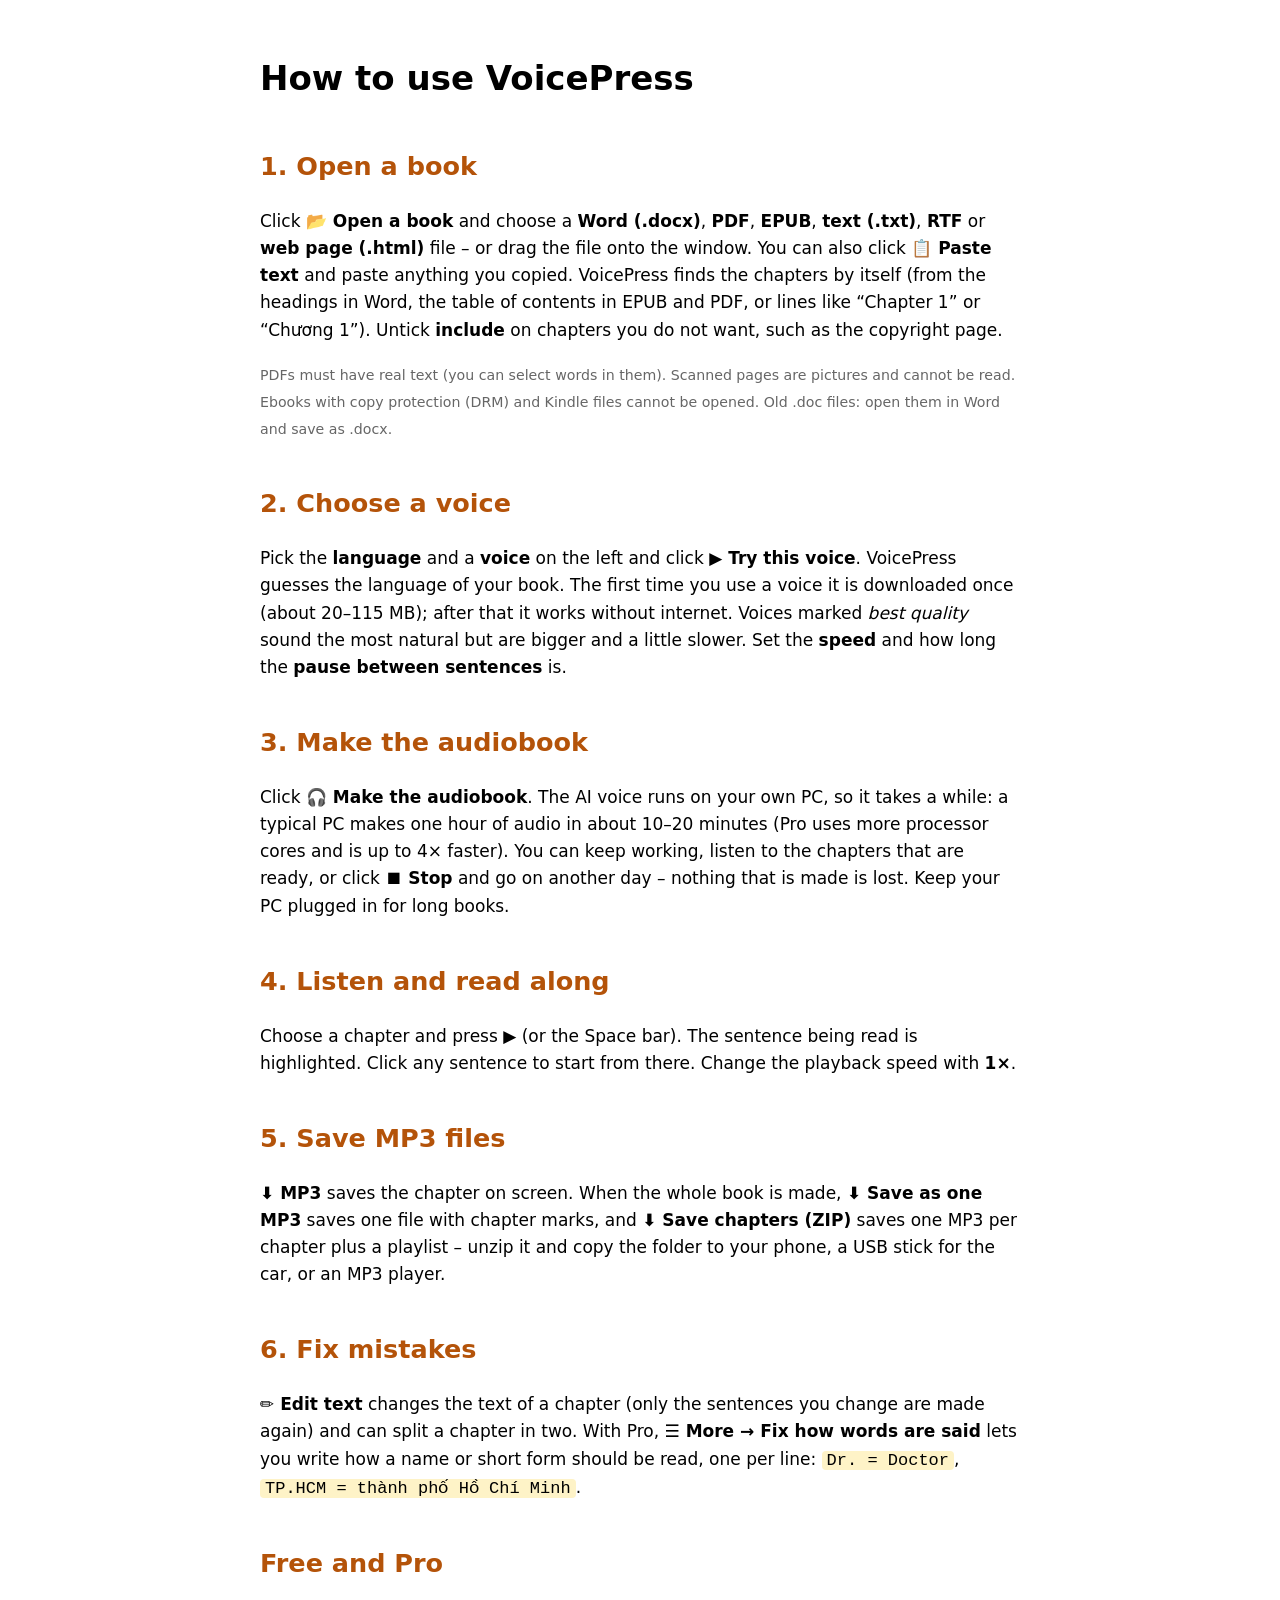
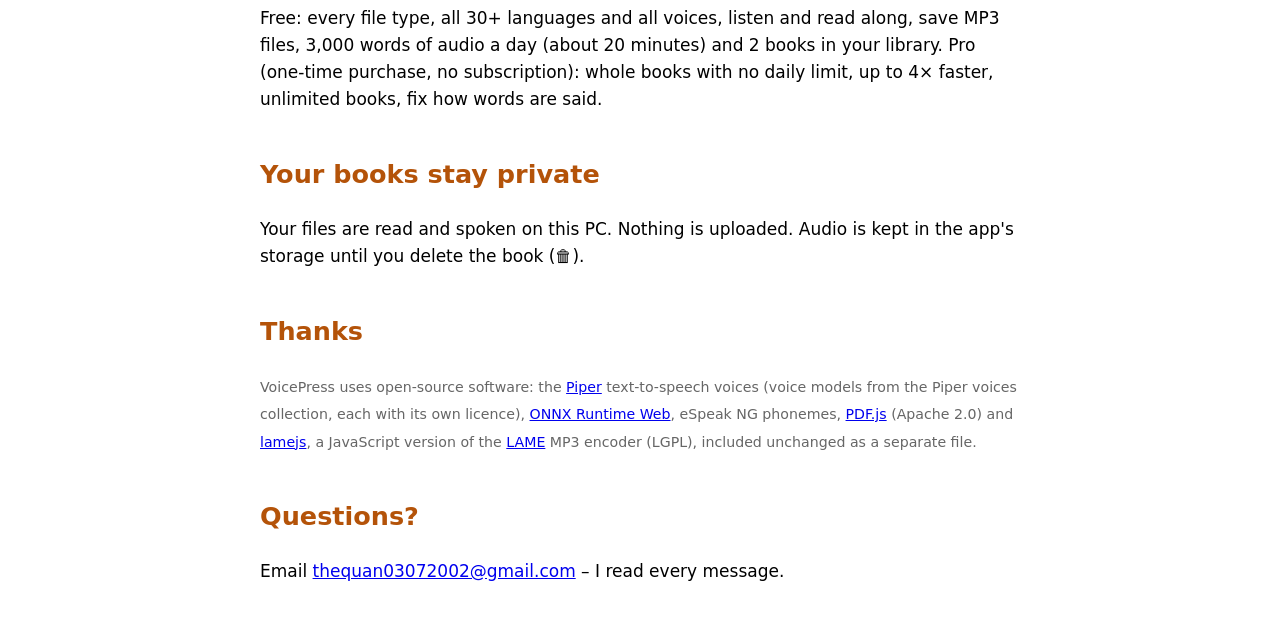
==== help.html @ dd62c5d1 "VoicePress v1" ====
<!doctype html><html lang="en"><head><meta charset="utf-8"><meta name="viewport" content="width=device-width, initial-scale=1"><title>VoicePress – Help</title><style>body{font:17px/1.6 "Segoe UI",system-ui,sans-serif;max-width:760px;margin:0 auto;padding:28px 20px}h2{margin-top:1.6em;color:#b45309}code{background:#fef3c7;padding:0 5px;border-radius:4px}small{color:#666}</style></head><body>
<h1>How to use VoicePress</h1>
<h2>1. Open a book</h2>
<p>Click <b>📂 Open a book</b> and choose a <b>Word (.docx)</b>, <b>PDF</b>, <b>EPUB</b>, <b>text (.txt)</b>, <b>RTF</b> or <b>web page (.html)</b> file – or drag the file onto the window. You can also click <b>📋 Paste text</b> and paste anything you copied. VoicePress finds the chapters by itself (from the headings in Word, the table of contents in EPUB and PDF, or lines like “Chapter 1” or “Chương 1”). Untick <b>include</b> on chapters you do not want, such as the copyright page.</p>
<p><small>PDFs must have real text (you can select words in them). Scanned pages are pictures and cannot be read. Ebooks with copy protection (DRM) and Kindle files cannot be opened. Old .doc files: open them in Word and save as .docx.</small></p>
<h2>2. Choose a voice</h2>
<p>Pick the <b>language</b> and a <b>voice</b> on the left and click <b>▶ Try this voice</b>. VoicePress guesses the language of your book. The first time you use a voice it is downloaded once (about 20–115 MB); after that it works without internet. Voices marked <i>best quality</i> sound the most natural but are bigger and a little slower. Set the <b>speed</b> and how long the <b>pause between sentences</b> is.</p>
<h2>3. Make the audiobook</h2>
<p>Click <b>🎧 Make the audiobook</b>. The AI voice runs on your own PC, so it takes a while: a typical PC makes one hour of audio in about 10–20 minutes (Pro uses more processor cores and is up to 4× faster). You can keep working, listen to the chapters that are ready, or click <b>⏹ Stop</b> and go on another day – nothing that is made is lost. Keep your PC plugged in for long books.</p>
<h2>4. Listen and read along</h2>
<p>Choose a chapter and press <b>▶</b> (or the Space bar). The sentence being read is highlighted. Click any sentence to start from there. Change the playback speed with <b>1×</b>.</p>
<h2>5. Save MP3 files</h2>
<p><b>⬇ MP3</b> saves the chapter on screen. When the whole book is made, <b>⬇ Save as one MP3</b> saves one file with chapter marks, and <b>⬇ Save chapters (ZIP)</b> saves one MP3 per chapter plus a playlist – unzip it and copy the folder to your phone, a USB stick for the car, or an MP3 player.</p>
<h2>6. Fix mistakes</h2>
<p><b>✏️ Edit text</b> changes the text of a chapter (only the sentences you change are made again) and can split a chapter in two. With Pro, <b>☰ More → Fix how words are said</b> lets you write how a name or short form should be read, one per line: <code>Dr. = Doctor</code>, <code>TP.HCM = thành phố Hồ Chí Minh</code>.</p>
<h2>Free and Pro</h2>
<p>Free: every file type, all 30+ languages and all voices, listen and read along, save MP3 files, 3,000 words of audio a day (about 20 minutes) and 2 books in your library. Pro (one-time purchase, no subscription): whole books with no daily limit, up to 4× faster, unlimited books, fix how words are said.</p>
<h2>Your books stay private</h2>
<p>Your files are read and spoken on this PC. Nothing is uploaded. Audio is kept in the app's storage until you delete the book (🗑).</p>
<h2>Thanks</h2>
<p><small>VoicePress uses open-source software: the <a href="https://github.com/rhasspy/piper">Piper</a> text-to-speech voices (voice models from the Piper voices collection, each with its own licence), <a href="https://onnxruntime.ai/">ONNX Runtime Web</a>, eSpeak NG phonemes, <a href="https://mozilla.github.io/pdf.js/">PDF.js</a> (Apache 2.0) and <a href="https://github.com/zhuker/lamejs">lamejs</a>, a JavaScript version of the <a href="https://lame.sourceforge.io/">LAME</a> MP3 encoder (LGPL), included unchanged as a separate file.</small></p>
<h2>Questions?</h2><p>Email <a href="mailto:thequan03072002@gmail.com?subject=VoicePress">thequan03072002@gmail.com</a> – I read every message.</p>
</body></html>
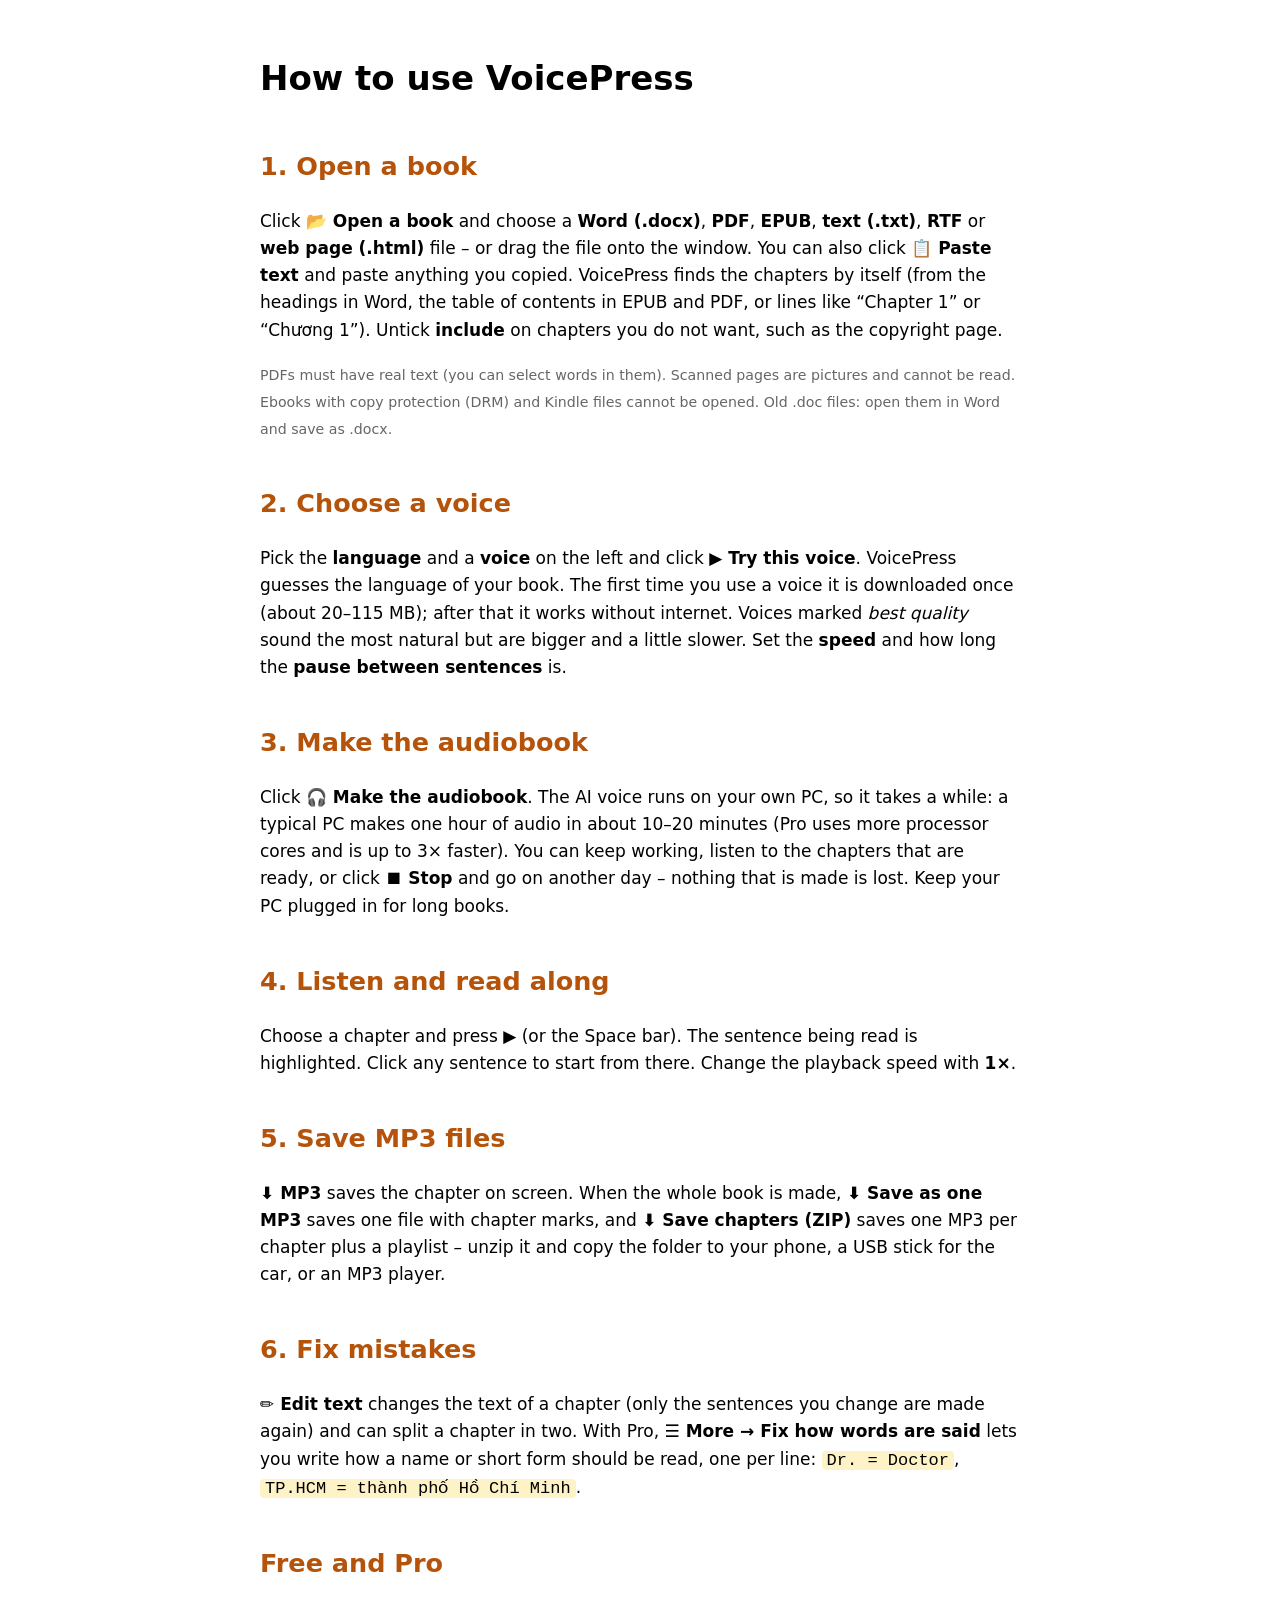
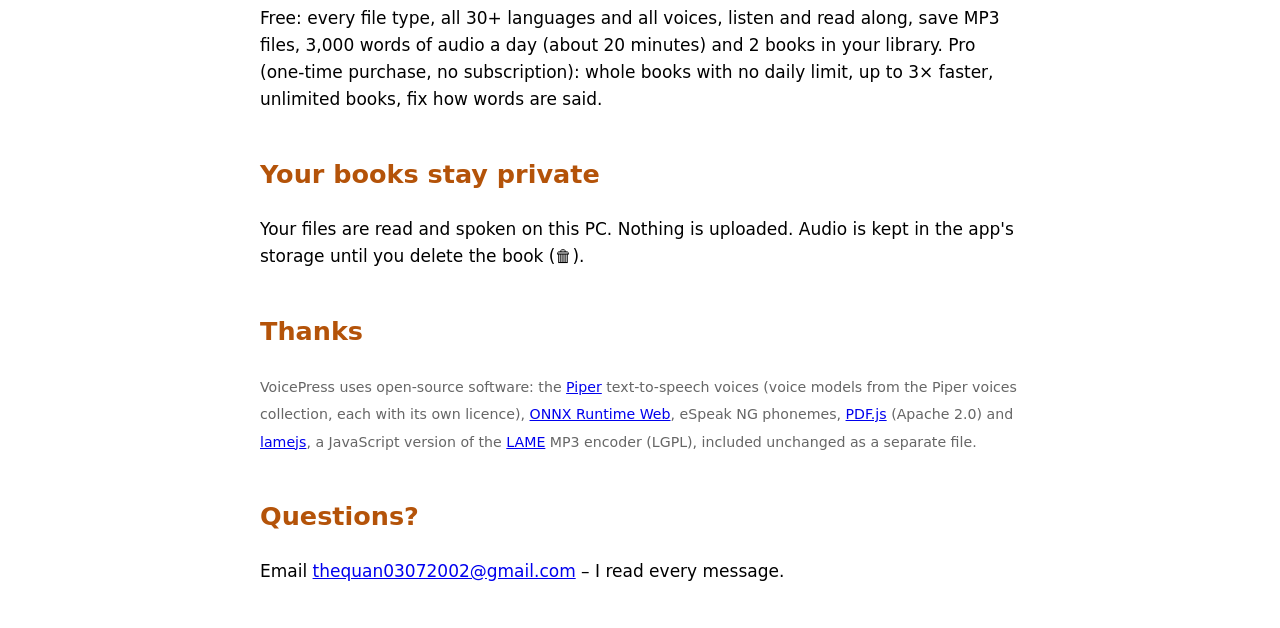
==== commit 01c49580: "VoicePress v2: Vietnamese font, NFC text" ====
--- a/help.html
+++ b/help.html
@@ -6,7 +6,7 @@
 <h2>2. Choose a voice</h2>
 <p>Pick the <b>language</b> and a <b>voice</b> on the left and click <b>▶ Try this voice</b>. VoicePress guesses the language of your book. The first time you use a voice it is downloaded once (about 20–115 MB); after that it works without internet. Voices marked <i>best quality</i> sound the most natural but are bigger and a little slower. Set the <b>speed</b> and how long the <b>pause between sentences</b> is.</p>
 <h2>3. Make the audiobook</h2>
-<p>Click <b>🎧 Make the audiobook</b>. The AI voice runs on your own PC, so it takes a while: a typical PC makes one hour of audio in about 10–20 minutes (Pro uses more processor cores and is up to 4× faster). You can keep working, listen to the chapters that are ready, or click <b>⏹ Stop</b> and go on another day – nothing that is made is lost. Keep your PC plugged in for long books.</p>
+<p>Click <b>🎧 Make the audiobook</b>. The AI voice runs on your own PC, so it takes a while: a typical PC makes one hour of audio in about 10–20 minutes (Pro uses more processor cores and is up to 3× faster). You can keep working, listen to the chapters that are ready, or click <b>⏹ Stop</b> and go on another day – nothing that is made is lost. Keep your PC plugged in for long books.</p>
 <h2>4. Listen and read along</h2>
 <p>Choose a chapter and press <b>▶</b> (or the Space bar). The sentence being read is highlighted. Click any sentence to start from there. Change the playback speed with <b>1×</b>.</p>
 <h2>5. Save MP3 files</h2>
@@ -14,7 +14,7 @@
 <h2>6. Fix mistakes</h2>
 <p><b>✏️ Edit text</b> changes the text of a chapter (only the sentences you change are made again) and can split a chapter in two. With Pro, <b>☰ More → Fix how words are said</b> lets you write how a name or short form should be read, one per line: <code>Dr. = Doctor</code>, <code>TP.HCM = thành phố Hồ Chí Minh</code>.</p>
 <h2>Free and Pro</h2>
-<p>Free: every file type, all 30+ languages and all voices, listen and read along, save MP3 files, 3,000 words of audio a day (about 20 minutes) and 2 books in your library. Pro (one-time purchase, no subscription): whole books with no daily limit, up to 4× faster, unlimited books, fix how words are said.</p>
+<p>Free: every file type, all 30+ languages and all voices, listen and read along, save MP3 files, 3,000 words of audio a day (about 20 minutes) and 2 books in your library. Pro (one-time purchase, no subscription): whole books with no daily limit, up to 3× faster, unlimited books, fix how words are said.</p>
 <h2>Your books stay private</h2>
 <p>Your files are read and spoken on this PC. Nothing is uploaded. Audio is kept in the app's storage until you delete the book (🗑).</p>
 <h2>Thanks</h2>
